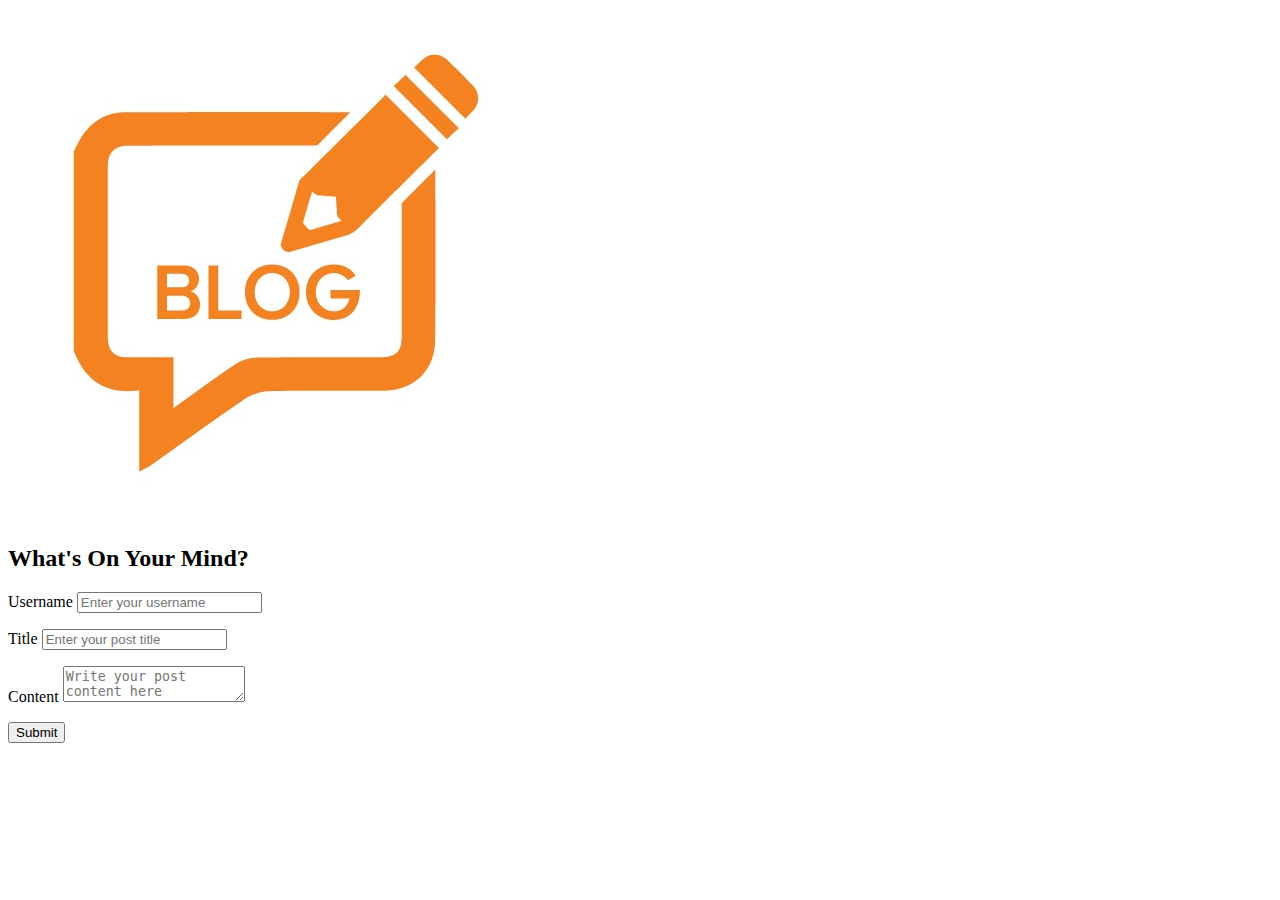
==== index.html @ d9c0ae68 "index & blog html base added plus blog img icon" ====
<!DOCTYPE html>
<html lang="en">

<head>
    <meta charset="UTF-8">
    <meta name="viewport" content="width=device-width, initial-scale=1.0">
    <title>My Blog</title>
</head>

<body>
    <header class="header">
        <h1 class="no banner"></h1>
        <div class="button-group">
            <div class="bx bx-star" id="dark-mode-toggle"><span class="animate" style="--i:2;"></span></div>
        </div>
    </header>

    <section class="page" id="page">
        <!-- <div class="center-line"></div> -->
        </div>
        <div class="display-container">
            <div class="display">
                <img src="./assets/images/blogicon.jpeg" alt="blog image" class="display-img">

            </div>
        </div> 
        <section class="blog-section" id="blog-section">
            <!-- <h2 class="heading">What's On Your Mind?</h2> -->
            <form id="blog-form" action="#" method="POST">
                <h2 class="heading">What's On Your Mind?</h2>
                <div class="input-box">
                    <p class="inquiry">
                        <label>Username</label>
                        <input type="text" id="username" name="username" placeholder="Enter your username" required>
                    </p>

                    <p class="inquiry">
                        <label>Title</label>
                        <input type="text" id="title"  name="title" placeholder="Enter your post title" required>
                    </p>

                    <p class="inquiry">
                        <label>Content</label>
                        <textarea id="content" name="content" form="contentform" placeholder="Write your post content here" required></textarea>
                    </p>

                    <p class="button-box">
                        <button type="submit" class="button">Submit</button>
                    </p>
                </div>
            </form>
        </section>
    </section>

    <footer class="footer">
        <div class="footer-text">
        </div>
    </footer>

    <!-- <script src="assets/js/blog.js"></script> -->
    <script src="assets/js/form.js"></script>
    <script src="assets/js/logic.js"></script>
</body>


</html>
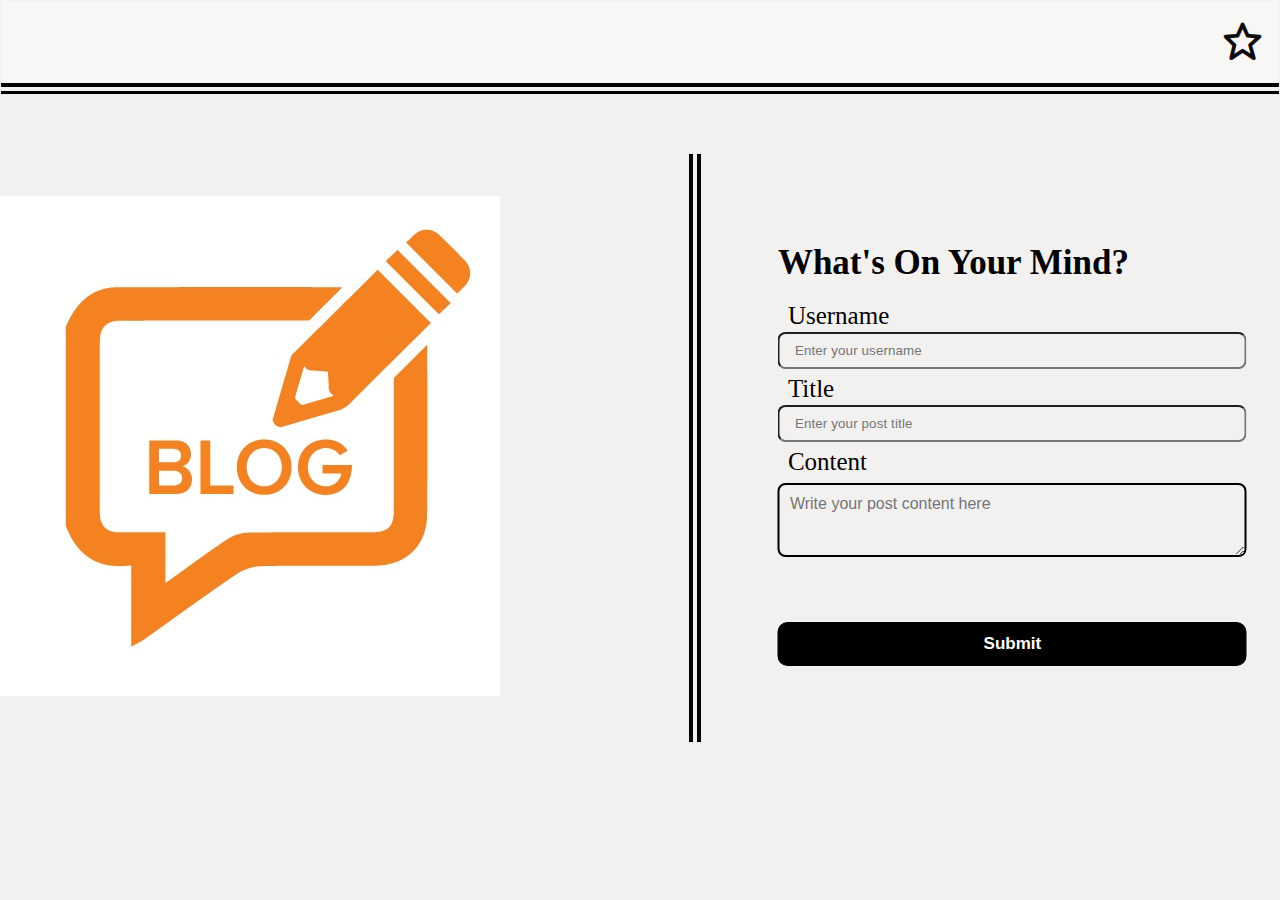
==== commit 02563884: "added blog/form/styles.css code" ====
--- a/index.html
+++ b/index.html
@@ -4,7 +4,10 @@
 <head>
     <meta charset="UTF-8">
     <meta name="viewport" content="width=device-width, initial-scale=1.0">
-    <title>My Blog</title>
+    <title>My BLOG</title>
+    <link rel="stylesheet" href="assets/css/styles.css">
+    <link rel="stylesheet" href="assets/css/form.css">
+    <link href='https://unpkg.com/boxicons@2.1.4/css/boxicons.min.css' rel='stylesheet'>
 </head>
 
 <body>
--- a/assets/css/styles.css
+++ b/assets/css/styles.css
@@ -0,0 +1,132 @@
+:root {
+    --bg-color: #0f0e17;
+    --second-bg-color: #f3f0f0;
+    --text-color: #0e0b0b;
+    --main-color: #f8f7f5;
+}
+
+.darkMode { /* To switch between light and dark mode*/
+    --bg-color: #353434; /* darker background color */
+    --second-bg-color: #383333; /* darker second background color */
+    --text-color: #ffffff;
+    --main-color: #353434;
+    /* --background-image: var(--background-img-light); */
+} 
+
+body {
+    margin: 0;
+    padding: 0;
+    display: flex;
+    flex-direction: column;
+    background-color: var(--second-bg-color);    
+}
+
+inquiry {
+    position: relative;
+    font-size: 16px;
+    color: var(--text-color);
+    font-weight: 600;
+}
+p, h3 {
+    position: relative;
+    font-size: 16px;
+    color: var(--text-color);
+    font-weight: 600;
+}
+
+textarea {
+    width: 445px;
+    height: 50px;
+    padding: 10px;
+    margin-bottom: 10px;
+    border: 2px solid black;
+    border-radius: 8px;
+    font-family: Verdana, Geneva, Tahoma, sans-serif, Helvetica, sans-serif;
+    font-size: 16px;
+    background-color: var(--second-bg-color);
+    color: var(--text-color);
+    margin-top: 25px;
+}
+
+.header {
+    background-color: var(--main-color);
+    margin: 1px;
+    padding: 14px;
+    position: relative; /* allow relative positioning for pseudo-element */
+    display: flex;
+    justify-content: space-between;
+    align-items: center;
+}
+
+.header::after {
+    content: '';
+    position: absolute;
+    left: 0;
+    bottom: -12px; /* adjust this value to control the distance of the border from the header */
+    width: 100%;
+    border-bottom: 12px double black; /* adjust the double line at the top */
+    z-index: -1; /* make sure it's positioned behind the header content */
+}
+
+.banner { /* to adjust banner */
+    position: relative;
+    font-size: 40px;
+    color: var(--text-color);
+    font-weight: 600;
+}
+
+.button-group {
+    display: flex;
+    justify-content: space-between;
+    align-items: center;
+}
+
+#back {
+    display: none;
+}
+
+#dark-mode-toggle {
+    position: relative;
+    font-size: 45px;
+    color: var(--text-color);
+    cursor: pointer;
+}
+
+.center-line { /* adjust the double centerline */
+    position: absolute;
+    left: 40%;
+    top: 91px;
+    bottom: -425px;
+    width: 0;
+    border-left: 12px double black; /* adjust thickness and color as required */
+    content: '';
+}
+
+.page {
+    display: flex;
+    background-color: var(--second-bg-color);
+    flex-direction: row;
+    justify-content: space-between;
+    align-items: center;
+    margin-top: 10px;
+}
+
+.display-container {
+    margin: 50px auto;
+    width: 100%;
+    text-align: left;
+    flex-wrap: wrap;
+    /* min-height: calc(80vh - 80px); */
+}
+
+.display-img {
+    max-width:80%;
+} 
+
+footer h3 {
+    width: 100%;
+    justify-content: space-around;
+    display: grid;
+    padding: 0px 0px;
+    background: var(--second-bg-color);
+}--- a/assets/css/form.css
+++ b/assets/css/form.css
@@ -0,0 +1,127 @@
+.blog-section {
+    display: flex;
+    flex-wrap: wrap;
+    width: 47%;
+    min-height: auto;
+    background: var(--second-bg-color);
+    margin: 60px;
+    border-left: 12px double black;
+}
+
+.blog-section button {
+    margin-top: 35px;
+    background-color: black;
+    border: 2px solid black;
+    line-height: 0;
+    font-size: 17px;
+    font-weight: 600;
+    display: inline-block;
+    box-sizing: border-box;
+    padding: 20px 15px;
+    border-radius: 10px;
+    color: white;
+    position: relative;
+    z-index: 1;
+    cursor: pointer;
+    align-items: center;
+    width: 100%;
+}
+
+form {
+    position: relative;
+    display: inline-block;
+    width: 100%;
+    min-width: 500px;
+    box-sizing: border-box;
+    padding: 30px 25px;
+    margin: 30px 0;
+    left: 60%;
+    transform: translate(-50%, 0);
+}
+
+.darkMode form {
+    background-color: #0c0b0b;
+    border: 2px solid rgb(238, 243, 238);
+    
+}
+
+h2 {
+    font-size: 35px;
+    font-weight: bold;
+    align-self:center
+}
+
+.darkMode h2 {
+    color: var(--text-color);
+}
+
+.darkMode button {
+    background-color: #404040;
+    color: var(--text-color);
+    border: 1px solid #181818;
+}
+
+.darkMode button:hover,
+.darkMode button:focus {
+    color: var(--text-color);
+    background-color: #181818;
+}
+
+.darkMode label,
+.darkMode footer,
+.darkMode header {
+    color: var(--text-color);
+}
+
+.darkMode input[type="text"] {
+    border: 1px solid var(--bg-color);
+    background-color: #404040;
+    color: var(--text-color);
+}
+
+.darkMode input[type="text"]:focus {
+    background: #181818;
+    color: var(--text-color);
+}
+
+input[type="text"] {
+    outline: none;
+    background: none;
+    color: black;
+    margin-top: 20px;
+    border-radius: 8px;
+    width: 435px;
+    height: 13px;
+    padding: 10px 15px;
+    letter-spacing: 0.01em;
+    color: black;
+}
+
+input[type="text"]:valid {
+    margin-top: 30px;
+}
+
+input[type="text"]:focus ~ label {
+    transform: translate(0, -35px);
+}
+
+input[type="text"]:valid ~ label {
+    text-transform:capitalize;
+    font-style:normal;
+    transform: translate(5px, -35px) scale(0.6);
+}
+
+label {
+    transform-origin: left center;
+    color: black;
+    font-size: 25px; /* reduce username, title, content */
+    font-weight: 400;
+    box-sizing: border-box;
+    padding: 25px 10px;
+    display: block;
+    position: absolute;
+    margin-top: -35px; /* help increase or reduce margin */
+    z-index: 2;
+    pointer-events: none;
+    transition: all 0.25s cubic-bezier(.53,.01,.35,1.5);
+}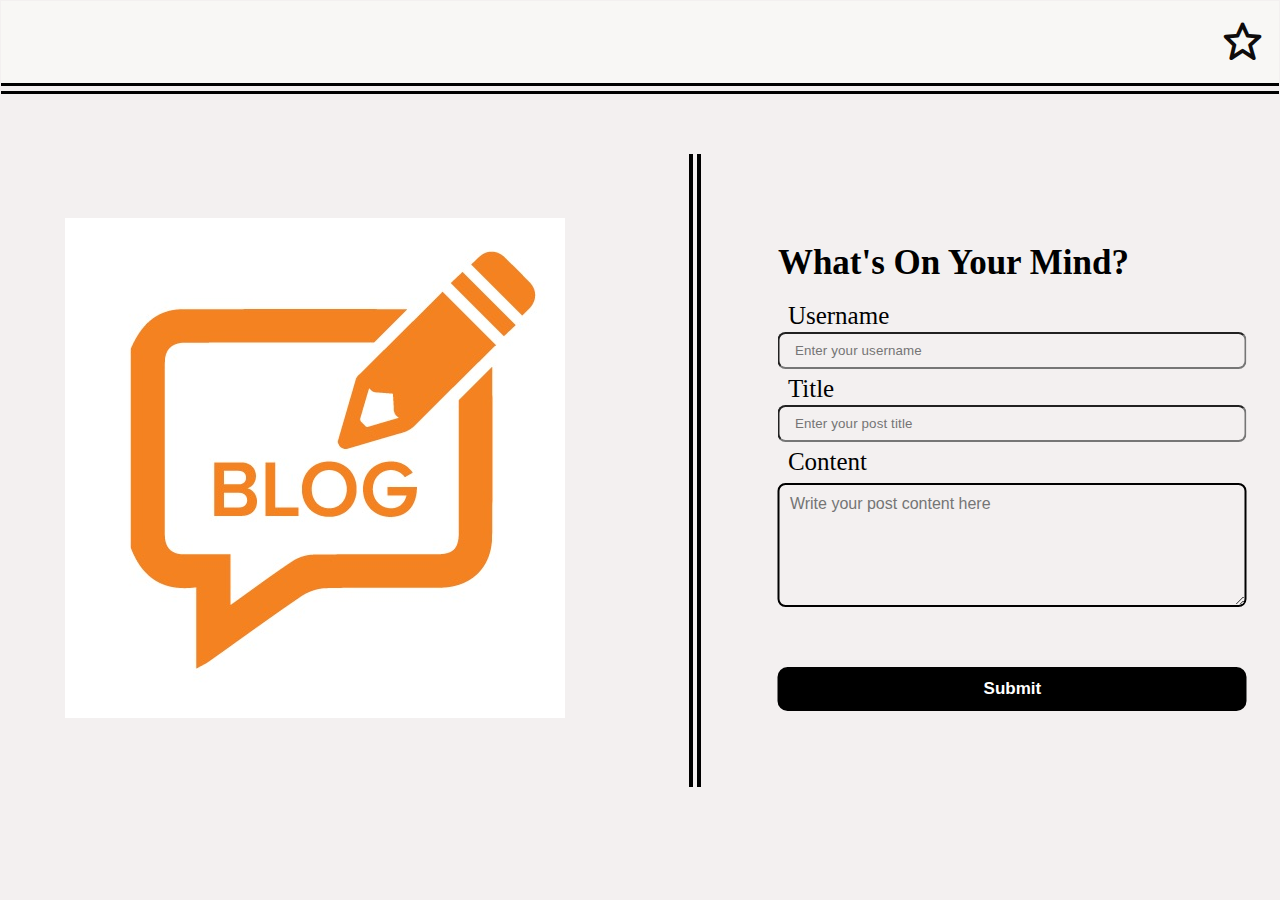
==== commit 7bacc697: "added logic/form/blog js" ====
--- a/index.html
+++ b/index.html
@@ -60,7 +60,7 @@
         </div>
     </footer>
 
-    <!-- <script src="assets/js/blog.js"></script> -->
+    <script src="assets/js/blog.js"></script>
     <script src="assets/js/form.js"></script>
     <script src="assets/js/logic.js"></script>
 </body>
--- a/assets/css/styles.css
+++ b/assets/css/styles.css
@@ -36,9 +36,9 @@
 
 textarea {
     width: 445px;
-    height: 50px;
+    height: 100px;
     padding: 10px;
-    margin-bottom: 10px;
+    margin-bottom: 5px;
     border: 2px solid black;
     border-radius: 8px;
     font-family: Verdana, Geneva, Tahoma, sans-serif, Helvetica, sans-serif;
@@ -64,7 +64,7 @@
     left: 0;
     bottom: -12px; /* adjust this value to control the distance of the border from the header */
     width: 100%;
-    border-bottom: 12px double black; /* adjust the double line at the top */
+    border-bottom: 13px double black; /* adjust the double line at the top */
     z-index: -1; /* make sure it's positioned behind the header content */
 }
 
@@ -114,7 +114,7 @@
 .display-container {
     margin: 50px auto;
     width: 100%;
-    text-align: left;
+    text-align: center;
     flex-wrap: wrap;
     /* min-height: calc(80vh - 80px); */
 }
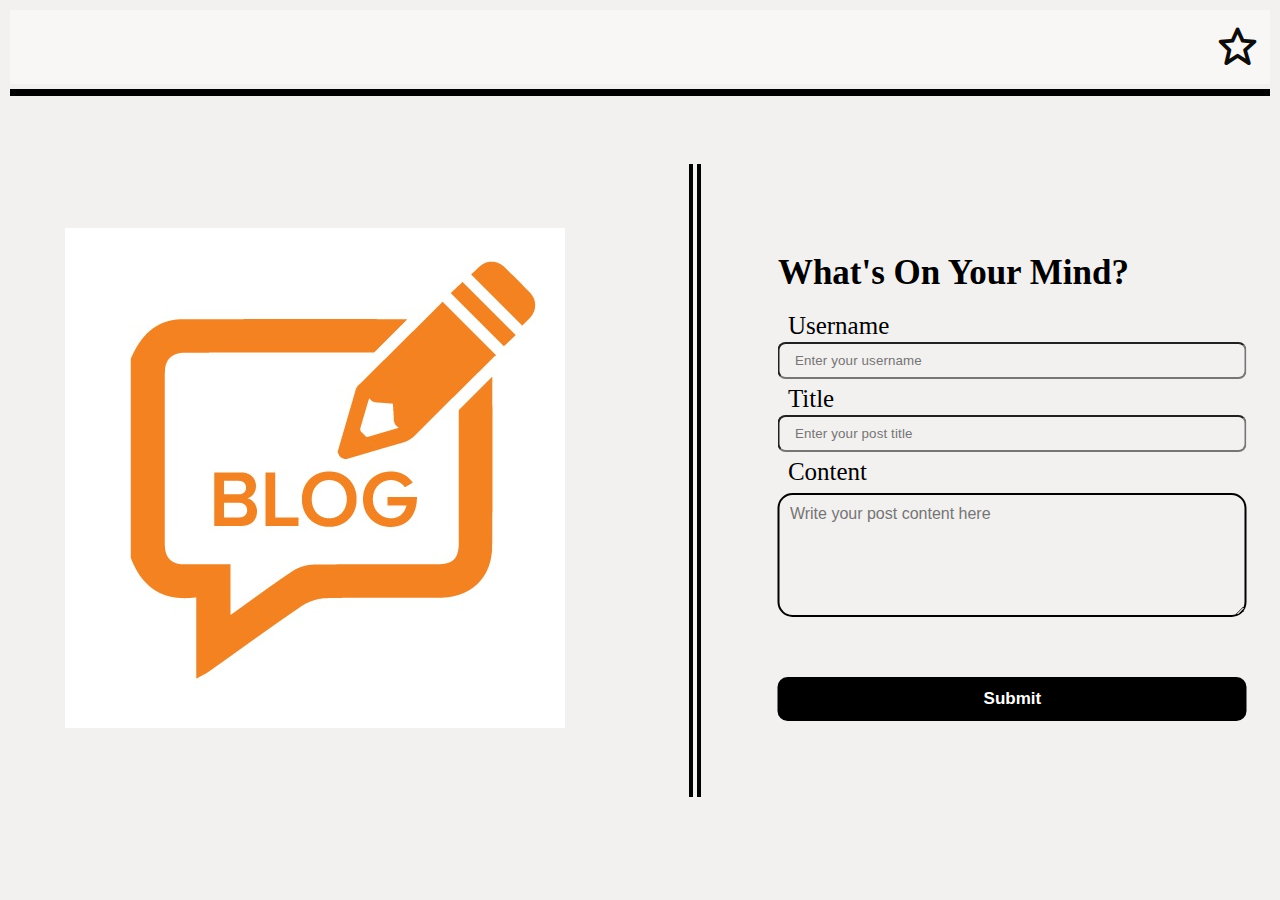
==== commit a4f5e2f2: "functionality testing & comments" ====
--- a/index.html
+++ b/index.html
@@ -19,7 +19,6 @@
     </header>
 
     <section class="page" id="page">
-        <!-- <div class="center-line"></div> -->
         </div>
         <div class="display-container">
             <div class="display">
@@ -28,7 +27,6 @@
             </div>
         </div> 
         <section class="blog-section" id="blog-section">
-            <!-- <h2 class="heading">What's On Your Mind?</h2> -->
             <form id="blog-form" action="#" method="POST">
                 <h2 class="heading">What's On Your Mind?</h2>
                 <div class="input-box">
--- a/assets/css/styles.css
+++ b/assets/css/styles.css
@@ -5,12 +5,11 @@
     --main-color: #f8f7f5;
 }
 
-.darkMode { /* To switch between light and dark mode*/
-    --bg-color: #353434; /* darker background color */
-    --second-bg-color: #383333; /* darker second background color */
+.darkMode {
+    --bg-color: #353434;
+    --second-bg-color: #383333;
     --text-color: #ffffff;
     --main-color: #353434;
-    /* --background-image: var(--background-img-light); */
 } 
 
 body {
@@ -40,7 +39,7 @@
     padding: 10px;
     margin-bottom: 5px;
     border: 2px solid black;
-    border-radius: 8px;
+    border-radius: 15px;
     font-family: Verdana, Geneva, Tahoma, sans-serif, Helvetica, sans-serif;
     font-size: 16px;
     background-color: var(--second-bg-color);
@@ -50,9 +49,9 @@
 
 .header {
     background-color: var(--main-color);
-    margin: 1px;
-    padding: 14px;
-    position: relative; /* allow relative positioning for pseudo-element */
+    margin: 10px;
+    padding: 10px;
+    position: relative;
     display: flex;
     justify-content: space-between;
     align-items: center;
@@ -62,13 +61,13 @@
     content: '';
     position: absolute;
     left: 0;
-    bottom: -12px; /* adjust this value to control the distance of the border from the header */
+    bottom: -12px;
     width: 100%;
-    border-bottom: 13px double black; /* adjust the double line at the top */
-    z-index: -1; /* make sure it's positioned behind the header content */
+    border-bottom: 20px double black;
+    z-index: -1;
 }
 
-.banner { /* to adjust banner */
+.banner {
     position: relative;
     font-size: 40px;
     color: var(--text-color);
@@ -92,13 +91,13 @@
     cursor: pointer;
 }
 
-.center-line { /* adjust the double centerline */
+.center-line {
     position: absolute;
     left: 40%;
     top: 91px;
     bottom: -425px;
     width: 0;
-    border-left: 12px double black; /* adjust thickness and color as required */
+    border-left: 12px double black;
     content: '';
 }
 
@@ -116,7 +115,6 @@
     width: 100%;
     text-align: center;
     flex-wrap: wrap;
-    /* min-height: calc(80vh - 80px); */
 }
 
 .display-img {
--- a/assets/css/form.css
+++ b/assets/css/form.css
@@ -114,13 +114,13 @@
 label {
     transform-origin: left center;
     color: black;
-    font-size: 25px; /* reduce username, title, content */
+    font-size: 25px; /* username, title, content */
     font-weight: 400;
     box-sizing: border-box;
     padding: 25px 10px;
     display: block;
     position: absolute;
-    margin-top: -35px; /* help increase or reduce margin */
+    margin-top: -35px;
     z-index: 2;
     pointer-events: none;
     transition: all 0.25s cubic-bezier(.53,.01,.35,1.5);
